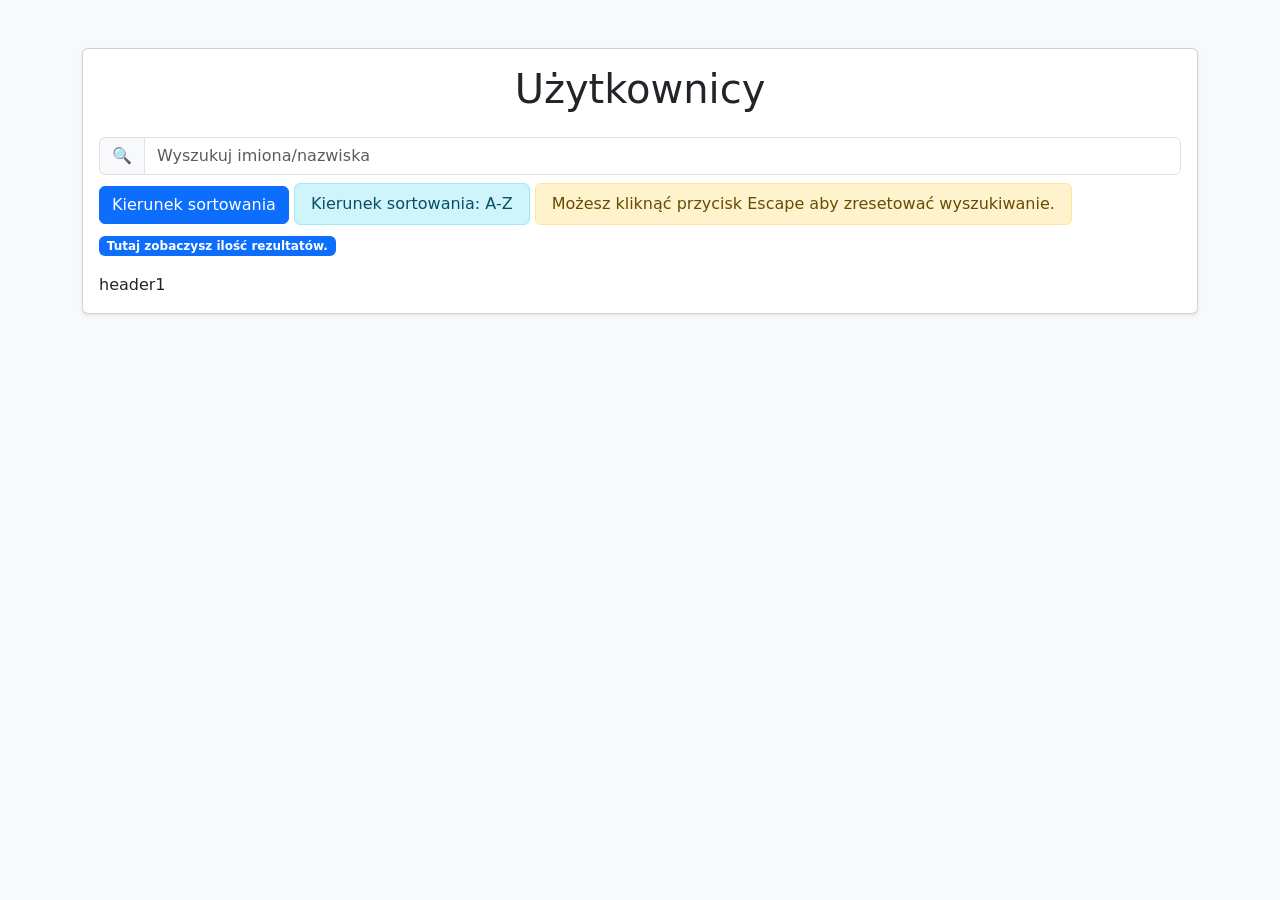
==== APIPractice.html @ 6079c0f5 "Removed useless information, changed every text to polish, removed filtering options, changed the en" ====
<!DOCTYPE html>
<html lang="pl">
<head>
    <meta charset="UTF-8">
    <title>Frontend task</title>
    <link rel="stylesheet" href="bootstrap.min.css">
    <script src="script.js"></script>
</head>
<body class="bg-light">
    <div class="container my-5">
        <div class="card shadow-sm">
            <div class="card-body">
                <h1 class="text-center mb-4">Użytkownicy</h1>

                    <div class="input-group mb-2">
                        <span class="input-group-text">🔍</span>
                        <input type="text" placeholder="Wyszukuj imiona/nazwiska" id="searchtxt" oninput="searchUsers()" class="form-control">
                        
                    </div>
                    <button class="btn btn-primary" onclick="toggleSort()">Kierunek sortowania</button>
                    <p id="sortP" class="d-inline-block alert alert-info py-2 mb-2">Kierunek sortowania: A-Z</p>
                    <p class="d-inline-block alert alert-warning py-2 mb-2">Możesz kliknąć przycisk Escape aby zresetować wyszukiwanie.</p>
                    <span id="resultsp" class="badge bg-primary">Tutaj zobaczysz ilość rezultatów.</span>
                    <ul class="list-group list-group-flush mt-3" id="list">header1</ul>
                </div>
            </div>
        </div>
    </div>
</body>
</html>
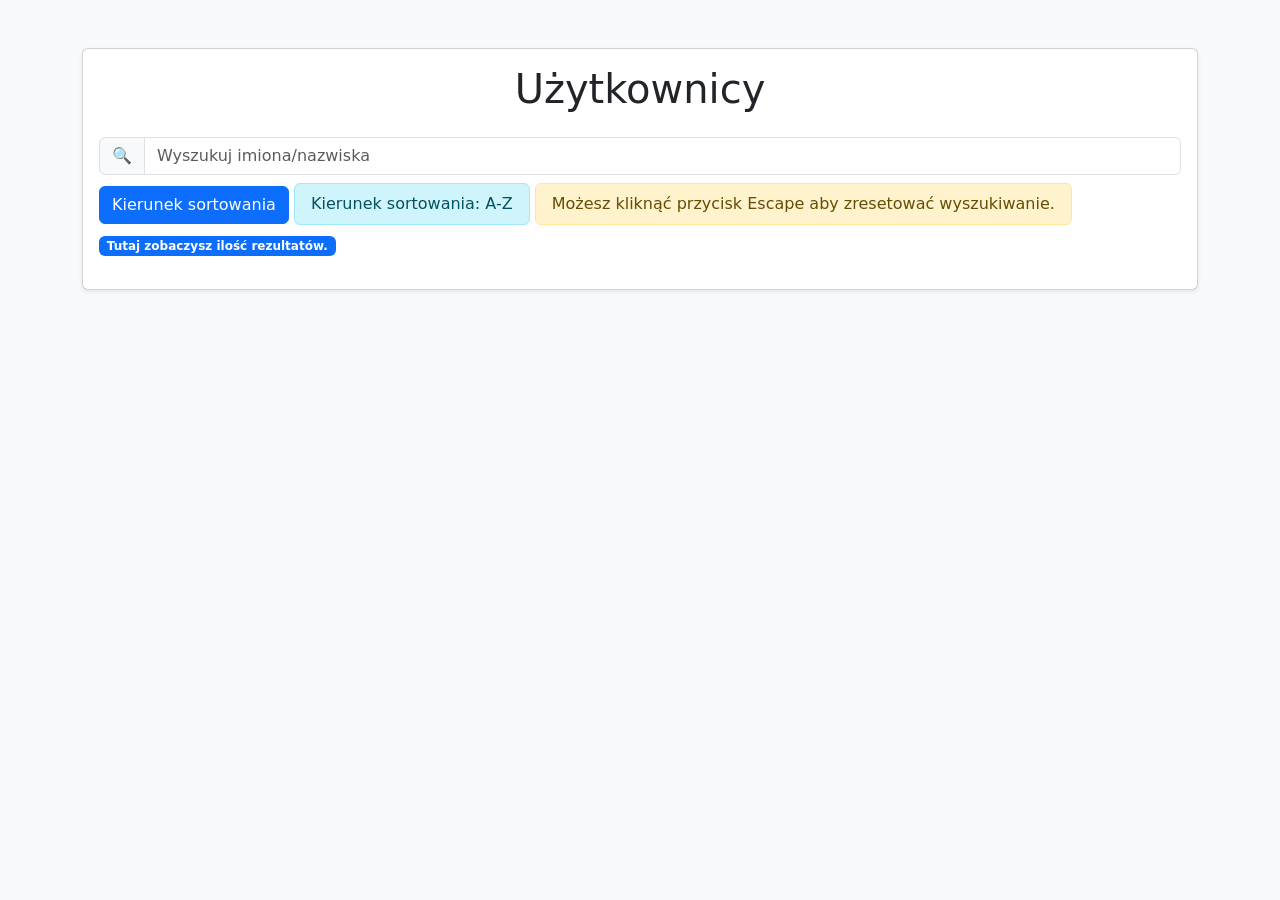
==== commit 8c39f157: "Changed alert to polish, removed header1 text that showed in the place of unloaded list" ====
--- a/APIPractice.html
+++ b/APIPractice.html
@@ -21,7 +21,7 @@
                     <p id="sortP" class="d-inline-block alert alert-info py-2 mb-2">Kierunek sortowania: A-Z</p>
                     <p class="d-inline-block alert alert-warning py-2 mb-2">Możesz kliknąć przycisk Escape aby zresetować wyszukiwanie.</p>
                     <span id="resultsp" class="badge bg-primary">Tutaj zobaczysz ilość rezultatów.</span>
-                    <ul class="list-group list-group-flush mt-3" id="list">header1</ul>
+                    <ul class="list-group list-group-flush mt-3" id="list"></ul>
                 </div>
             </div>
         </div>
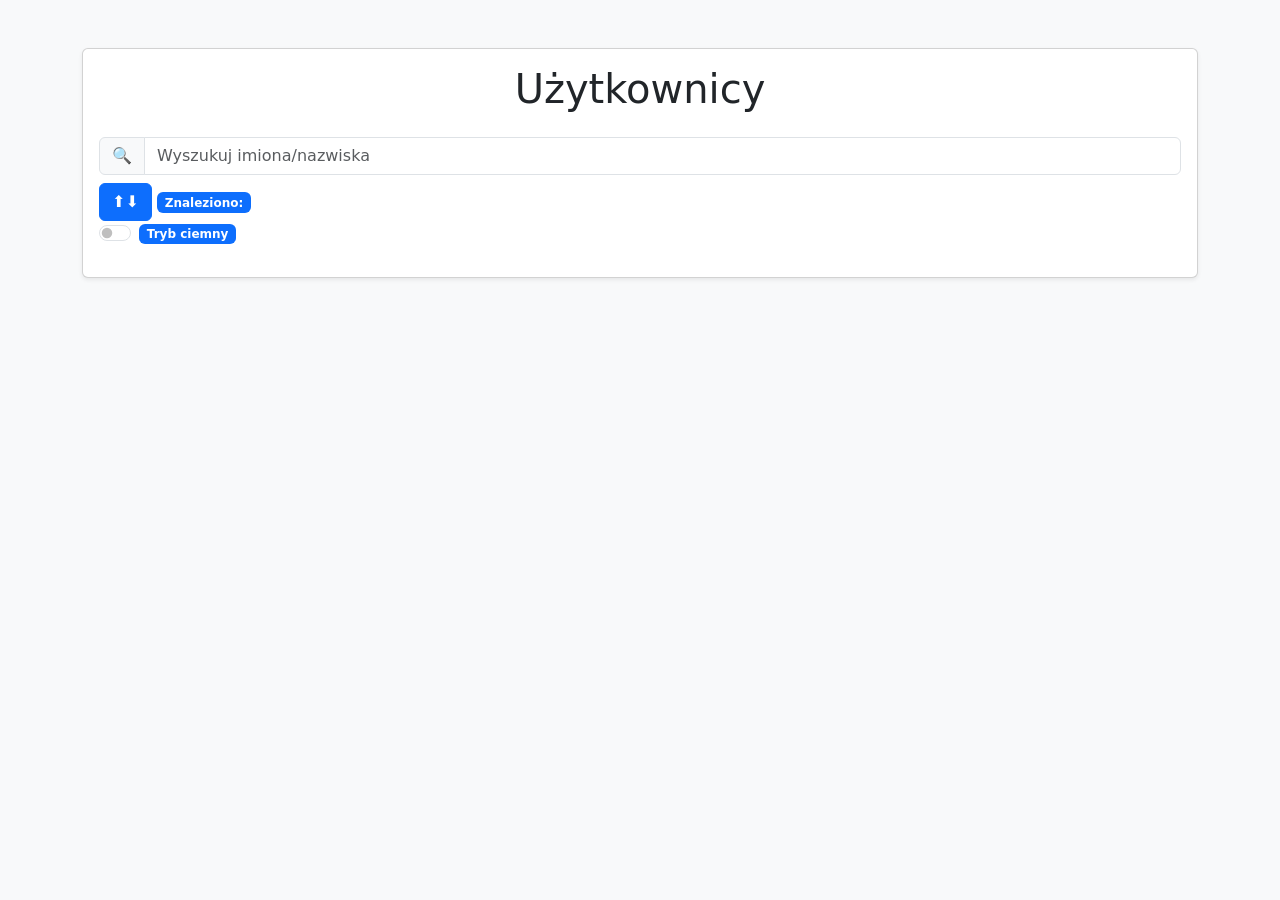
==== commit 8bafa255: "Removed unnecessary information, changed certain information to icons, made results always show how " ====
--- a/APIPractice.html
+++ b/APIPractice.html
@@ -4,7 +4,8 @@
     <meta charset="UTF-8">
     <title>Frontend task</title>
     <link rel="stylesheet" href="bootstrap.min.css">
-    <script src="script.js"></script>
+    <link rel="stylesheet" href="styles.css">
+    <script src="script.js" defer></script>
 </head>
 <body class="bg-light">
     <div class="container my-5">
@@ -17,10 +18,14 @@
                         <input type="text" placeholder="Wyszukuj imiona/nazwiska" id="searchtxt" oninput="searchUsers()" class="form-control">
                         
                     </div>
-                    <button class="btn btn-primary" onclick="toggleSort()">Kierunek sortowania</button>
-                    <p id="sortP" class="d-inline-block alert alert-info py-2 mb-2">Kierunek sortowania: A-Z</p>
-                    <p class="d-inline-block alert alert-warning py-2 mb-2">Możesz kliknąć przycisk Escape aby zresetować wyszukiwanie.</p>
-                    <span id="resultsp" class="badge bg-primary">Tutaj zobaczysz ilość rezultatów.</span>
+                    <button class="btn btn-primary" onclick="toggleSort()">⬆️⬇️</button>
+                    <span id="resultsp" class="badge bg-primary">Znaleziono: </span>
+                    <div class="form-check form-switch">
+                        <input class="form-check-input" type="checkbox" id="darkSwitch">
+                        <label class="form-check-label" for="darkSwitch">
+                            <span class="badge bg-primary">Tryb ciemny</span>
+                        </label>
+                    </div>
                     <ul class="list-group list-group-flush mt-3" id="list"></ul>
                 </div>
             </div>
--- a/styles.css
+++ b/styles.css
@@ -0,0 +1,26 @@
+.dark-mode{
+    background-color: #121212;
+    color: #eaeaea;
+}
+body.dark-mode h1, .list-group-item{
+    color: #eaeaea;
+}
+body:not(.dark-mode) .list-group-item{
+    color: #121212;
+}
+.dark-mode .card{
+    background-color: #1e1e1e;
+}
+.dark-mode .list-group-item{
+    background-color: #1e1e1e;
+    border-color: #2a2a2a;
+}
+.dark-mode .text-muted{
+    color: #b0b0b0 !important;
+}
+.dark-mode .badge{
+    background-color: #0d6efd;
+}
+body.dark-mode .list-group-item:hover{
+    color: #121212;
+}
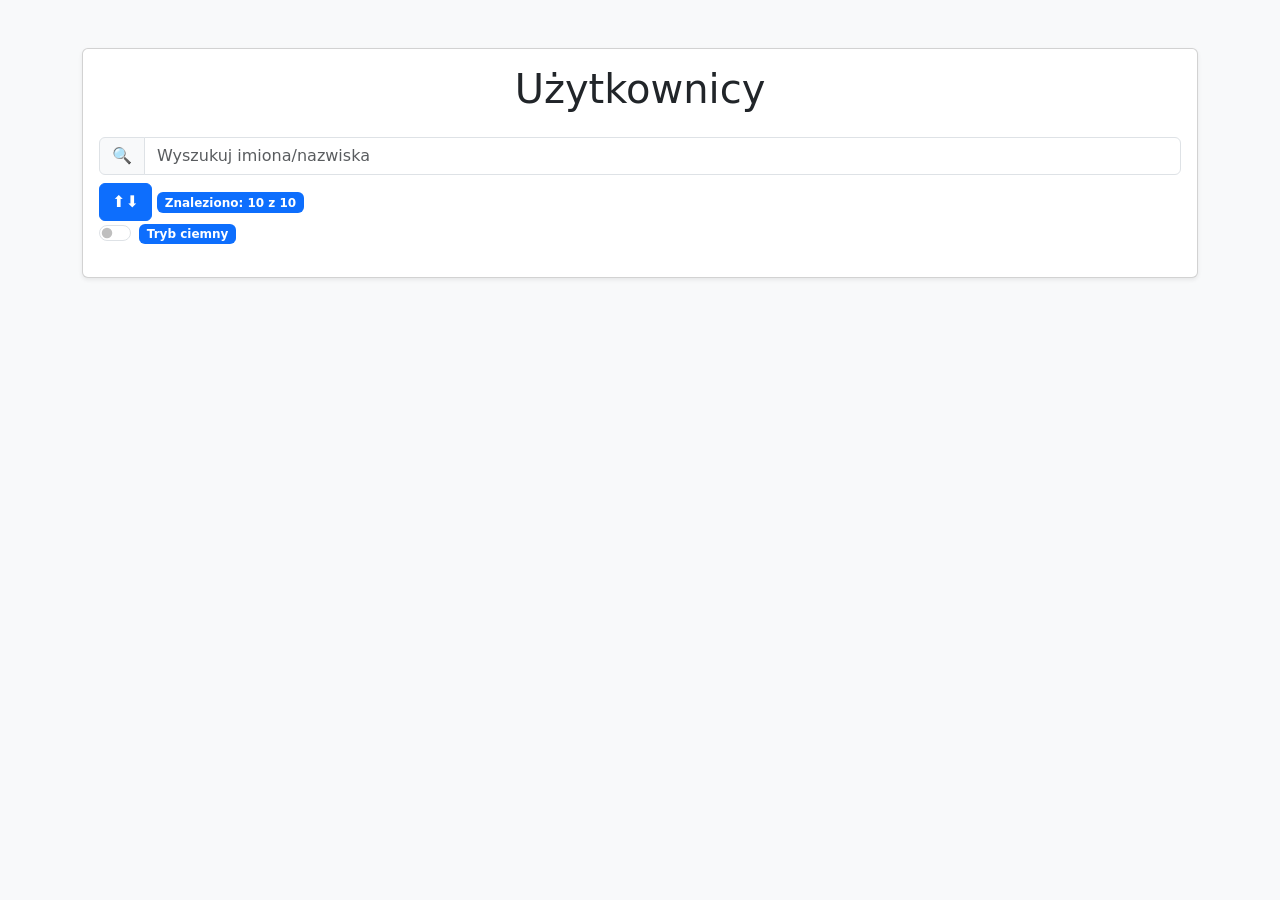
==== commit 033fb038: "Fixed the list expanding when sorting the users, hovering over list elements in dark mode now has a " ====
--- a/APIPractice.html
+++ b/APIPractice.html
@@ -19,7 +19,7 @@
                         
                     </div>
                     <button class="btn btn-primary" onclick="toggleSort()">⬆️⬇️</button>
-                    <span id="resultsp" class="badge bg-primary">Znaleziono: </span>
+                    <span id="resultsp" class="badge bg-primary">Znaleziono: 10 z 10</span>
                     <div class="form-check form-switch">
                         <input class="form-check-input" type="checkbox" id="darkSwitch">
                         <label class="form-check-label" for="darkSwitch">
--- a/styles.css
+++ b/styles.css
@@ -23,4 +23,5 @@
 }
 body.dark-mode .list-group-item:hover{
     color: #121212;
+    background-color: lightgrey;
 }
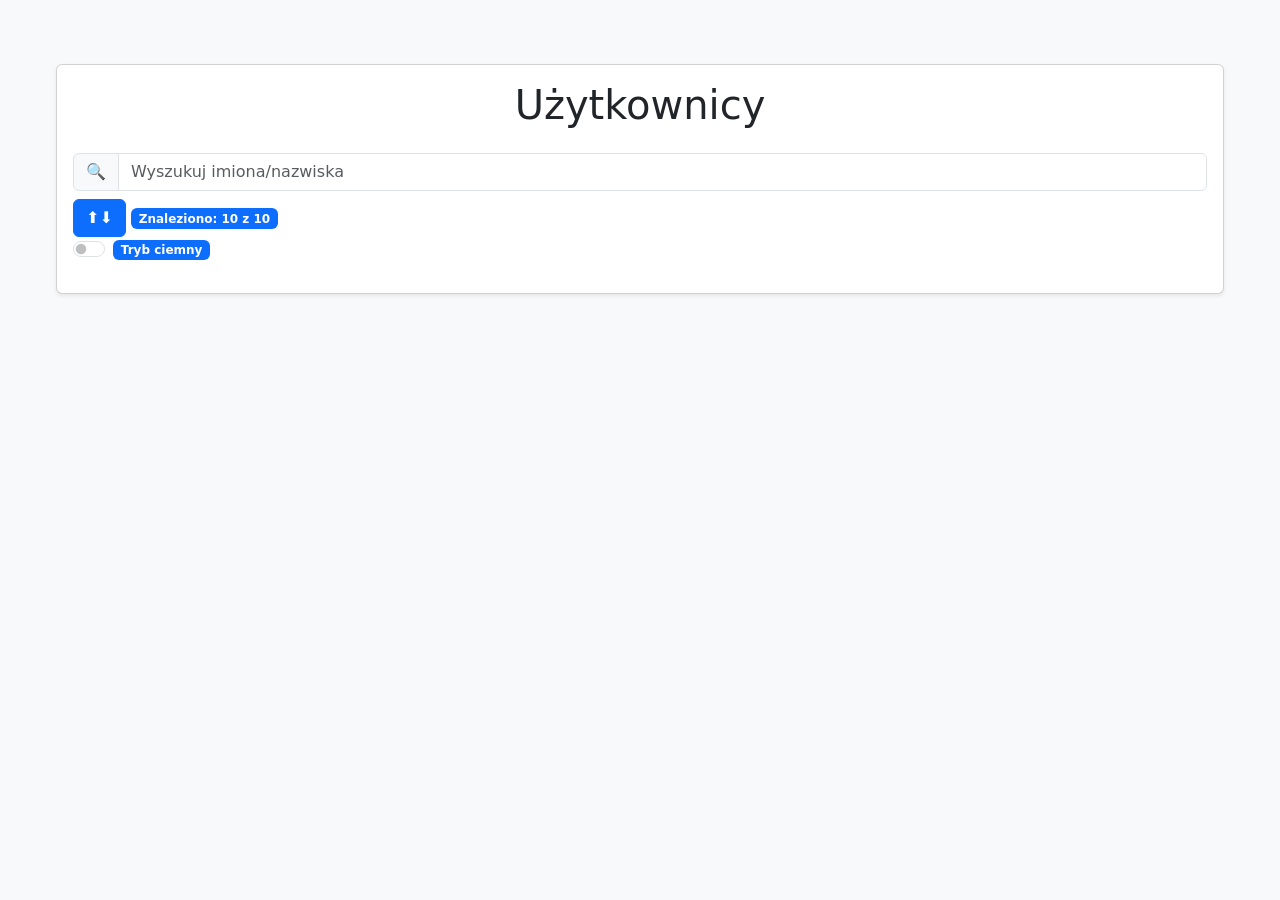
==== commit 6391cef8: "Divided the script from one file into multiple files" ====
--- a/APIPractice.html
+++ b/APIPractice.html
@@ -2,10 +2,11 @@
 <html lang="pl">
 <head>
     <meta charset="UTF-8">
-    <title>Frontend task</title>
+    <meta name="viewport" content="width=device-width, initial-scale=1.0">
+    <title>Frontend zad</title>
     <link rel="stylesheet" href="bootstrap.min.css">
     <link rel="stylesheet" href="styles.css">
-    <script src="script.js" defer></script>
+    <script type="module" src="main.js" defer></script>
 </head>
 <body class="bg-light">
     <div class="container my-5">
@@ -15,10 +16,10 @@
 
                     <div class="input-group mb-2">
                         <span class="input-group-text">🔍</span>
-                        <input type="text" placeholder="Wyszukuj imiona/nazwiska" id="searchtxt" oninput="searchUsers()" class="form-control">
+                        <input type="text" placeholder="Wyszukuj imiona/nazwiska" id="searchtxt" class="form-control">
                         
                     </div>
-                    <button class="btn btn-primary" onclick="toggleSort()">⬆️⬇️</button>
+                    <button class="btn btn-primary" id="sortbtn">⬆️⬇️</button>
                     <span id="resultsp" class="badge bg-primary">Znaleziono: 10 z 10</span>
                     <div class="form-check form-switch">
                         <input class="form-check-input" type="checkbox" id="darkSwitch">
@@ -26,6 +27,7 @@
                             <span class="badge bg-primary">Tryb ciemny</span>
                         </label>
                     </div>
+                    <div id="loader" class="loader hidden"></div>
                     <ul class="list-group list-group-flush mt-3" id="list"></ul>
                 </div>
             </div>
--- a/styles.css
+++ b/styles.css
@@ -22,6 +22,34 @@
     background-color: #0d6efd;
 }
 body.dark-mode .list-group-item:hover{
-    color: #121212;
-    background-color: lightgrey;
-}+   color: #121212;
+    background-color: #e4e3e3; 
+}
+body.dark-mode .list-group-item:hover .text-muted{
+    color: #121212 !important;
+    background-color: #e4e3e3;
+}
+.loader{
+    width: 48px;
+    height: 48px;
+    border: 5px solid #333;
+    border-top: 5px solid white;
+    border-radius: 50%;
+    animation: spin 1s linear infinite;
+    margin: 20px auto;
+}
+
+.hidden{
+    display: none;
+}
+
+@keyframes spin{
+    to{
+        transform: rotate(360deg);
+    }
+}
+.container {
+ max-width: 1200px;
+  padding: 1rem;
+  margin: 0 auto;
+}
